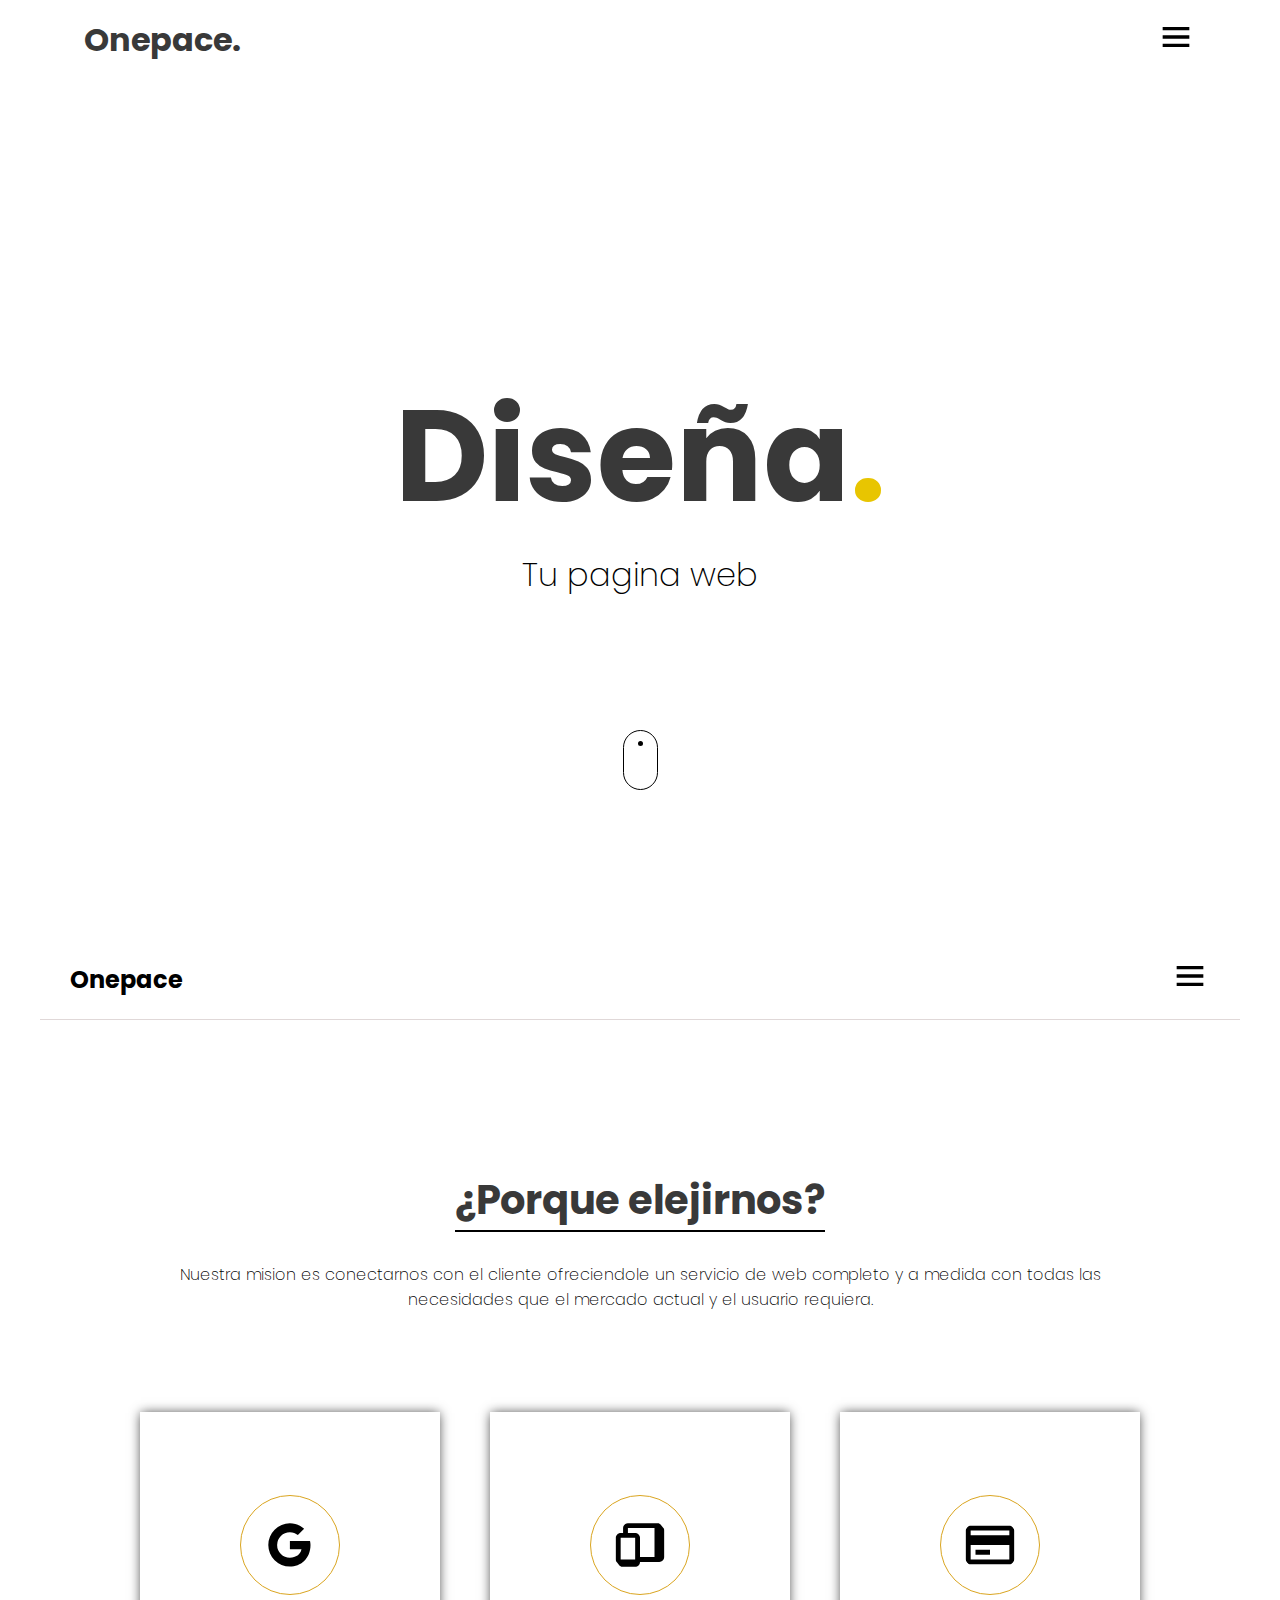
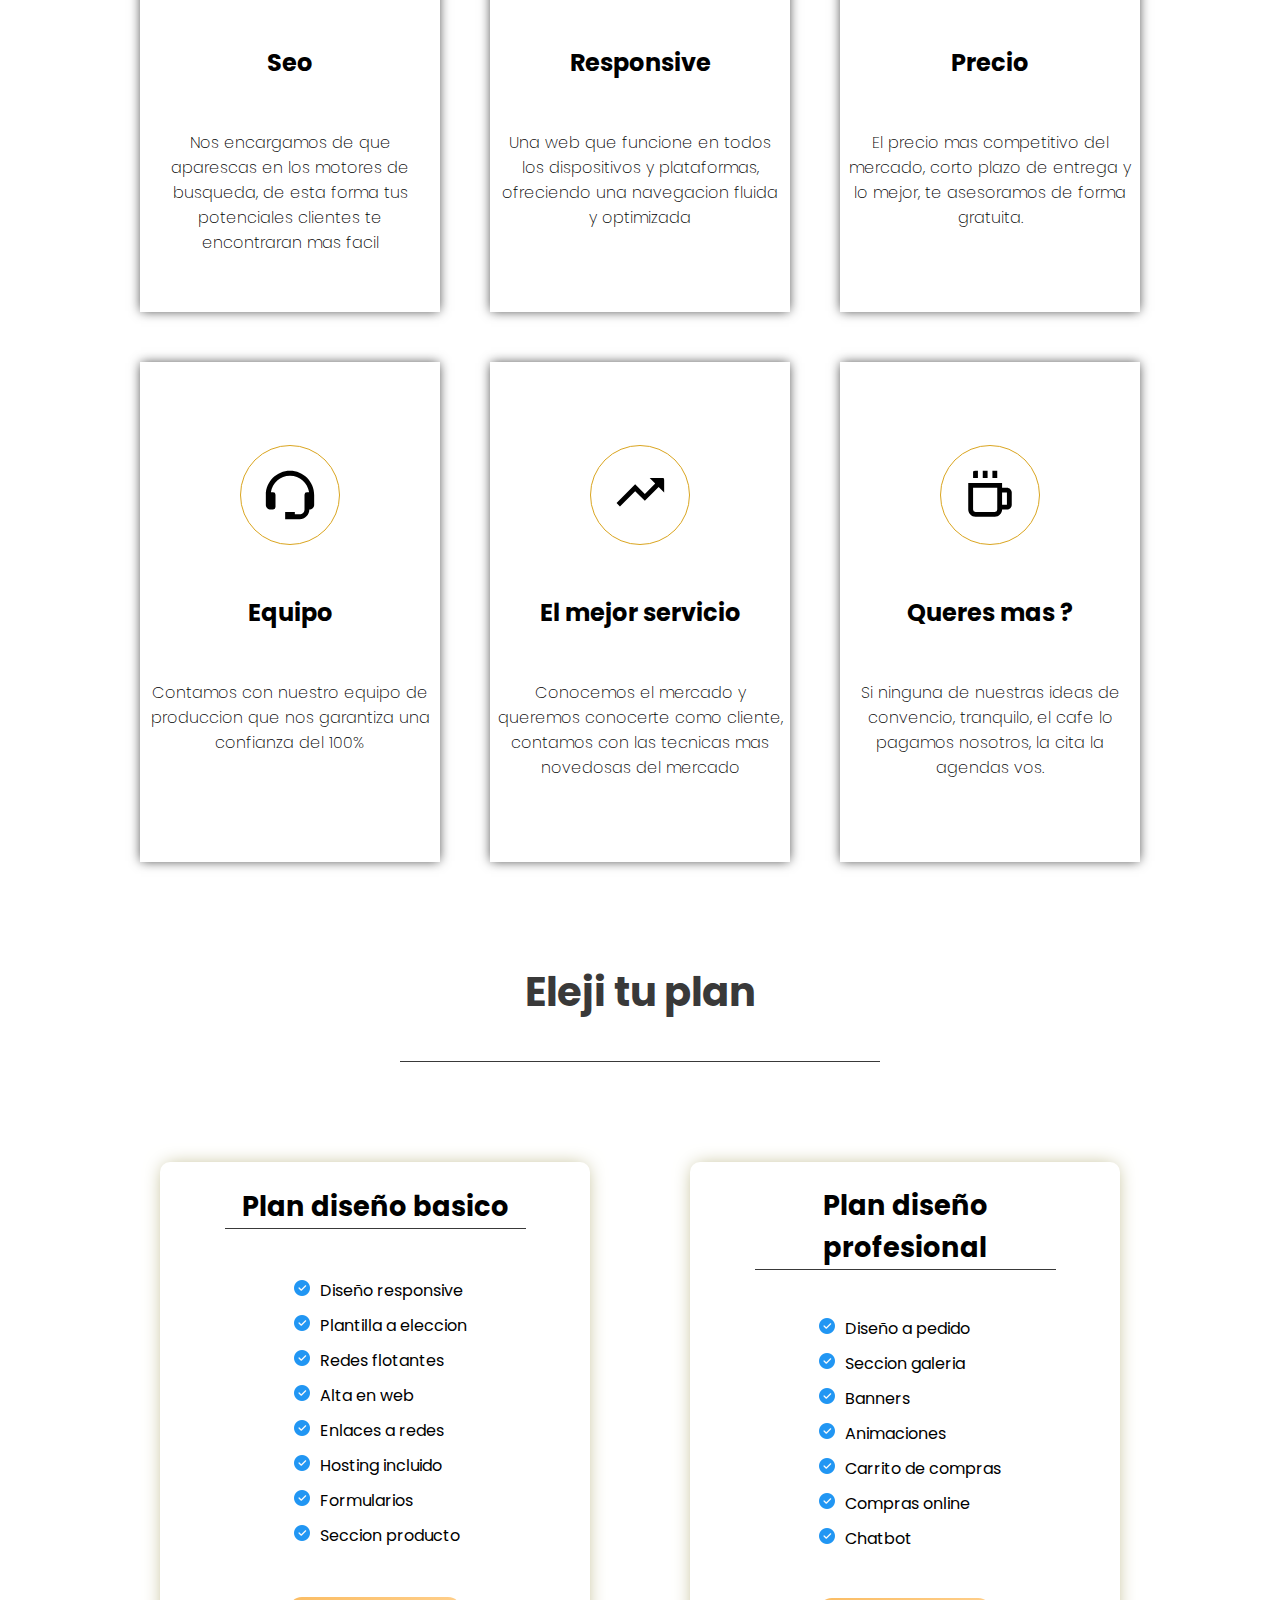
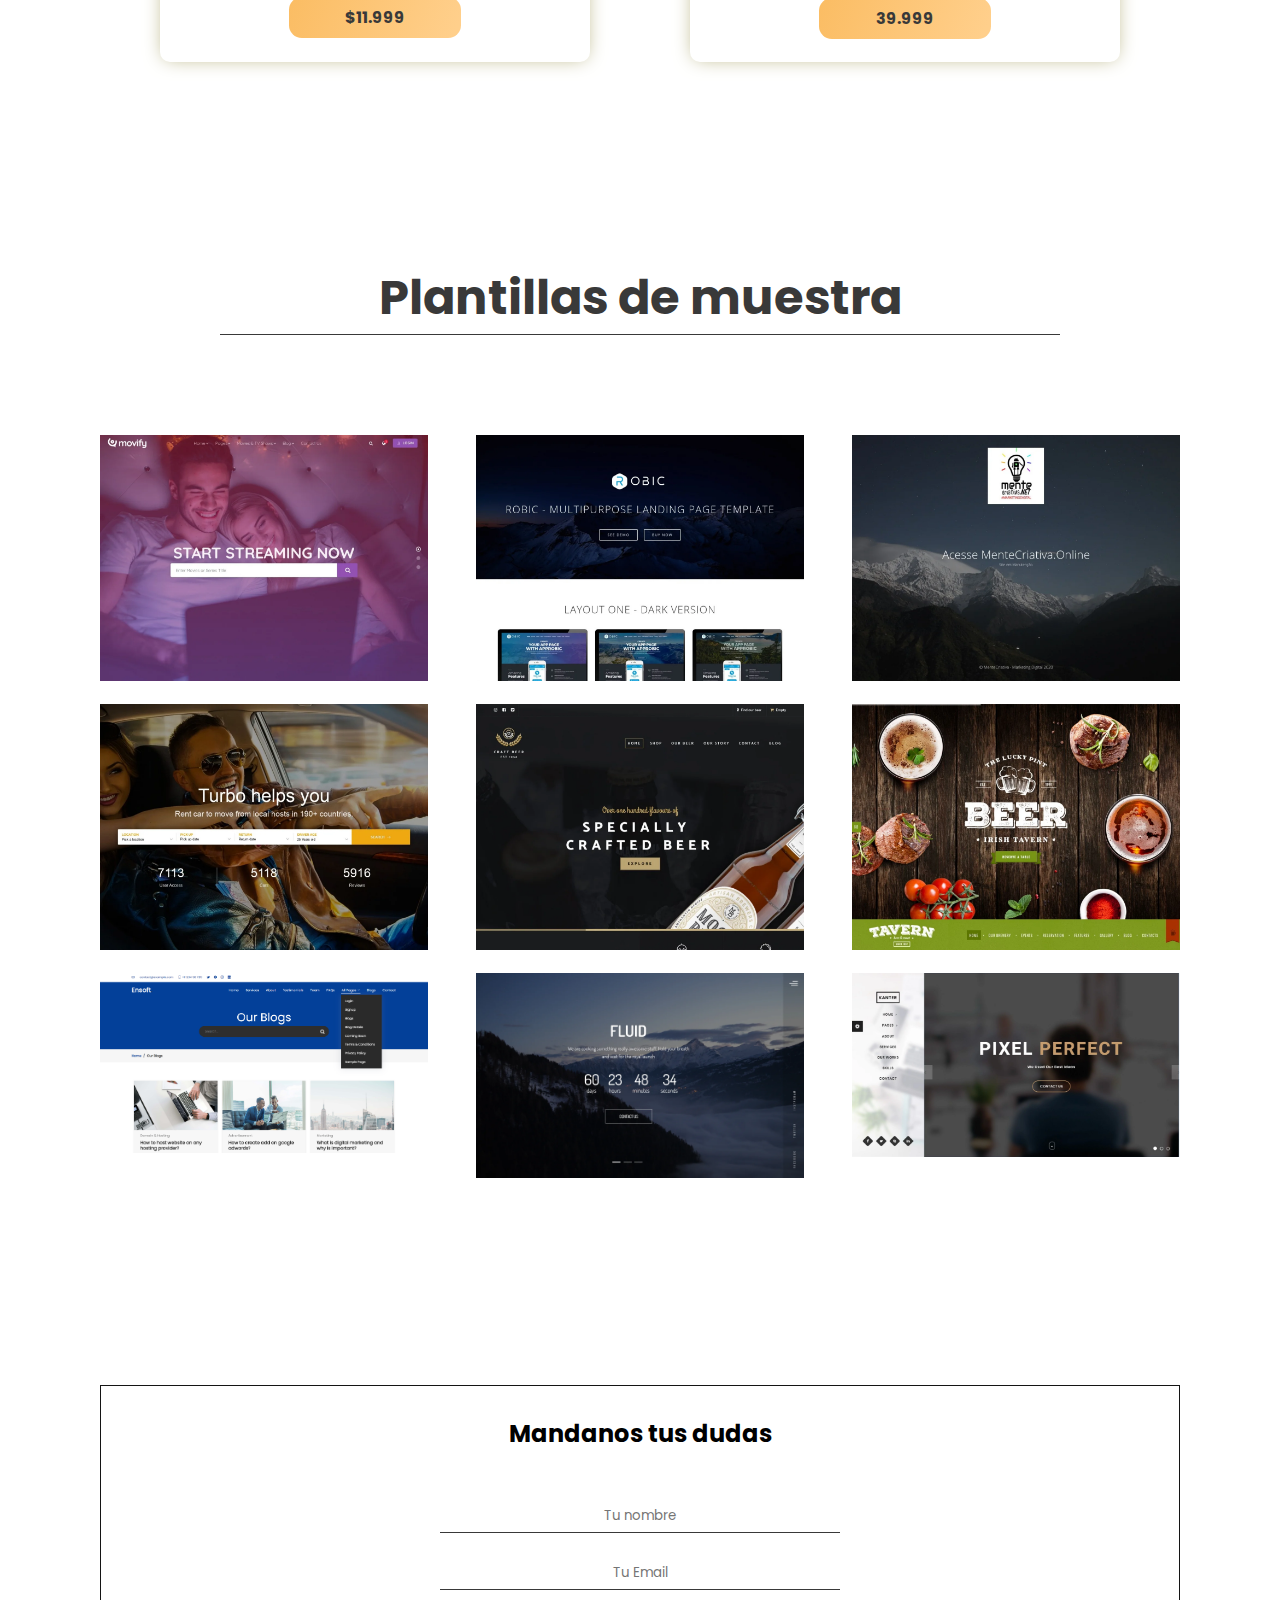
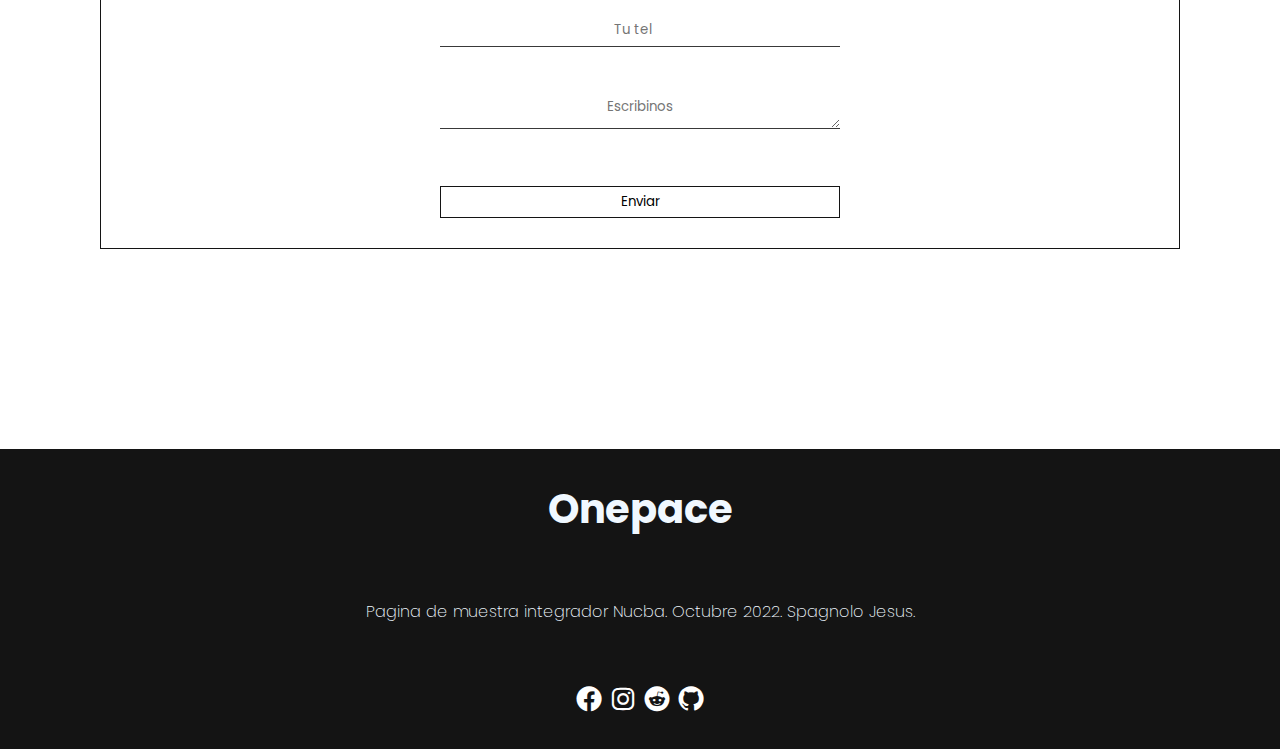
==== index.html @ 8c966eb3 "proyecto final" ====
<!DOCTYPE html>
<html lang="es">

<head>
    <meta charset="UTF-8" />
    <meta http-equiv="X-UA-Compatible" content="IE=edge" />
    <meta name="viewport" content="width=device-width, initial-scale=1.0" />
    <title>Diseña tu web</title>
    <link rel="stylesheet" href="style.css" />
    <link href="https://unpkg.com/boxicons@2.1.4/css/boxicons.min.css" rel="stylesheet" />
</head>

<body>
    <header>
        <article class="nav__barra-container">
            <section class="nav__container-menu">
                <h1>Onepace.</h1>
                <label class="nav__label checkbtn" for="check">
                    <img src="./Assets/menu.svg" alt="menu" />
                </label>
                <input class="nav__input" type="checkbox" id="check" />
                <div class="nav__menu">
                    <span class="deco__points"></span>
                    <a class="expand" href="#">Inicio</a>
                    <a class="expand" href="#sobrenosotros">Nosotros </a>
                    <a class="expand" href="#servicios">Servicios</a>
                    <a class="expand" href="#galeria">Galeria</a>
                    <a class="expand" href="#contactanos">Contactanos</a>
                    <span class="deco__points end"></span>
                </div>
            </section>
            <section class="hero__center">
                <div class="hero__list-contain">
                    <ul class="hero__list">
                        <li class="transition">Diseña</li>
                        <li class="transition">Crea</li>
                        <li class="transition">Eligé</li>
                    </ul>
                </div>
                <p>Tu pagina web</p>
            </section>
            <div class="scroll__container">
                <span class="scroll__point"></span>
            </div>
        </article>
    </header>
    <article id="sobrenosotros" class="sobrenosotros">
        <section class="sticky__header">
            <h2>Onepace</h2>
            <label class="nav__label checkbtn" for="check">
                <img src="./Assets/menu.svg" alt="" />
            </label>
            <input class="nav__input" type="checkbox" id="check" />
        </section>
        <section class="sobrenosotros__section">
            <div class="subtitle_sobrenosotros">
                <h2>¿Porque elejirnos?</h2>
                <p>
                    Nuestra mision es conectarnos con el cliente ofreciendole un
                    servicio de web completo y a medida con todas las necesidades que el
                    mercado actual y el usuario requiera.
                </p>
            </div>
            <div class="sobrenosotros__container-card">
                <div class="sobrenosotros__card">
                    <img src="./Assets/adaptive.svg" alt="" />
                    <h3>Seo</h3>
                    <p>
                        Nos encargamos de que aparescas en los motores de busqueda, de
                        esta forma tus potenciales clientes te encontraran mas facil
                    </p>
                </div>
                <div class="sobrenosotros__card">
                    <img src="./Assets/devices.svg" alt="" />
                    <h3>Responsive</h3>
                    <p>
                        Una web que funcione en todos los dispositivos y plataformas,
                        ofreciendo una navegacion fluida y optimizada
                    </p>
                </div>
                <div class="sobrenosotros__card">
                    <img src="./Assets/cash.svg" alt="" />
                    <h3>Precio</h3>
                    <p>
                        El precio mas competitivo del mercado, corto plazo de entrega y lo
                        mejor, te asesoramos de forma gratuita.
                    </p>
                </div>
                <div class="sobrenosotros__card">
                    <img src="./Assets/soporte.svg" alt="" />
                    <h3>Equipo</h3>
                    <p>
                        Contamos con nuestro equipo de produccion que nos garantiza una confianza del 100%
                    </p>
                </div>
                <div class="sobrenosotros__card">
                    <img src="./Assets/mercado.svg" alt="" />
                    <h3>El mejor servicio</h3>
                    <p>
                        Conocemos el mercado y queremos conocerte como cliente, contamos con las tecnicas mas novedosas
                        del mercado
                    </p>
                </div>
                <div class="sobrenosotros__card">
                    <img src="./Assets/cafe.svg" alt="" />
                    <h3>Queres mas ?</h3>
                    <p>
                        Si ninguna de nuestras ideas de convencio, tranquilo, el cafe lo pagamos nosotros, la cita la
                        agendas vos.
                    </p>
                </div>
            </div>
        </section>

        <article id="servicios" class="conavi">
            <section class="price__container">
                <h3 class="price__title">Eleji tu plan</h3>
                <div class="price__container-card">
                    <div class="price__card-cont">
                        <h3 class="plan__title">Plan diseño basico</h3>
                        <ul class="li__items">
                            <li>Diseño responsive</li>
                            <li>Plantilla a eleccion</li>
                            <li>Redes flotantes</li>
                            <li>Alta en web</li>
                            <li>Enlaces a redes</li>
                            <li>Hosting incluido</li>
                            <li>Formularios</li>
                            <li>Seccion producto</li>
                        </ul>
                        <h4 class="btn__price">$11.999</h4>
                    </div>

                    <div class="price__card-cont">
                        <h3 class="plan__title">Plan diseño profesional</h3>
                        <ul class="li__items items__2">
                            <li>Diseño a pedido</li>
                            <li>Seccion galeria</li>
                            <li>Banners</li>
                            <li>Animaciones</li>
                            <li>Carrito de compras</li>
                            <li>Compras online</li>
                            <li>Chatbot</li>
                        </ul>
                        <h4 class="btn__price">39.999</h4>
                    </div>
                </div>
            </section>
        </article>
        <article id="galeria" class="grid__proyect">
            <h2>Plantillas de muestra</h2>
            <section class="grid__galery">
                <div class="grid__contain-image">
                    <a href="https://www.templatemonster.com/es/free-html-website-templates/"><img
                            class="grid__image grid__image1" src="./Assets/plantilla-1.webp" alt="plantillas" /></a>
                </div>
                <div class="grid__contain-image">
                    <a href="https://www.templatemonster.com/es/free-html-website-templates/"><img
                            class="grid__image grid__image2" src="./Assets/plantilla-2.webp" alt="plantillas" /></a>
                </div>
                <div class="grid__contain-image">
                    <a href="https://www.templatemonster.com/es/free-html-website-templates/"><img
                            class="grid__image grid__image3" src="./Assets/plantilla-3.webp" alt="plantillas" /></a>
                </div>
                <div class="grid__contain-image">
                    <a href="https://www.templatemonster.com/es/free-html-website-templates/"><img
                            class="grid__image grid__image4" src="./Assets/plantilla-4.webp" alt="plantillas" /></a>
                </div>
                <div class="grid__contain-image">
                    <a href="https://www.templatemonster.com/es/free-html-website-templates/">
                        <img class="grid__image grid__image5" src="./Assets/plantilla-5.webp" alt="plantillas" /></a>
                </div>
                <div class="grid__contain-image">
                    <a href="https://www.templatemonster.com/es/free-html-website-templates/"><img
                            class="grid__image grid__image5" src="./Assets/plantilla-6.webp" alt="plantillas" /></a>
                </div>
                <div class="grid__contain-image">
                    <a href="https://www.templatemonster.com/es/free-html-website-templates/"><img
                            class="grid__image grid__image5" src="./Assets/plantilla-7.webp" alt="plantillas" /></a>
                </div>
                <div class="grid__contain-image">
                    <a href="https://www.templatemonster.com/es/free-html-website-templates/"><img
                            class="grid__image grid__image5" src="./Assets/plantilla-8.webp" alt="plantillas" /></a>
                </div>
                <div class="grid__contain-image">
                    <a href="https://www.templatemonster.com/es/free-html-website-templates/"><img
                            class="grid__image grid__image5" src="./Assets/plantilla-9.webp" alt="plantillas" /></a>
                </div>
            </section>
        </article>
        <article id="contactanos" class="form">
            <section class="contact__form">
                <div>
                    <h2>Mandanos tus dudas</h2>
                </div>
                <div class="imput__flex">
                    <div class="imput">
                        <label for="name"></label>
                        <input class="imput__box" type="text" id="name" placeholder="Tu nombre" />
                    </div>
                    <div class="imput">
                        <label for="email"></label>
                        <input class="imput__box" type="email" id="email" placeholder="Tu Email" />
                    </div>
                    <div class="imput">
                        <label for="number"></label>
                        <input class="imput__box" type="number" id="number" placeholder="Tu tel" />
                    </div>
                </div>
                <div class="imput">
                    <label for="msj"></label>
                    <textarea class="imput__box" type="texta" id="msj" placeholder="Escribinos"></textarea>
                </div>
                <div>
                    <input class="imput__box sb" type="submit" value="Enviar" />
                </div>
            </section>
        </article>
    </article>
    <footer>
        <div class="footer">
            <h3>Onepace</h3>
            <p>Pagina de muestra integrador Nucba. Octubre 2022. Spagnolo Jesus.</p>
            <div>
                <a href="#"><i class="bx bxl-facebook-circle"></i></a>
                <a href="#"><i class="bx bxl-instagram"></i></a>
                <a href="#"><i class="bx bxl-reddit"></i></a>
                <a href="#"><i class="bx bxl-github"></i></a>
            </div>
        </div>
    </footer>
</body>
</html>
---- style.css ----
/*********************************Reset*********************************/
@import url("https://fonts.googleapis.com/css2?family=Poppins:ital,wght@0,200;0,400;1,700&display=swap");

* {
    list-style: none;
    text-decoration: none;
    box-sizing: border-box;
    padding: 0;
    margin: 0;
    font-family: "poppins", sans-serif;
}

/*********************************Header*********************************/

/*******************----nav-bar----******************/



.nav__container-menu {
    display: flex;
    justify-content: space-between;
    align-items: center;
    width: 90%;
    height: 80px;
    padding: 20px;
}

.nav__container-menu h1 {
    color: #393939;
}

.nav__input {
    display: none;
}

.nav__menu a {
    color: white;
    font-size: 2rem;
}

.nav__menu {
    position: fixed;
    top: 80px;
    bottom: 0;
    width: 100%;
    display: none;
    left: 0;
    display: flex;
    flex-direction: column;
    justify-content: center;
    align-items: center;
    gap: 30px;
    font-family: "Poppins", sans-serif;
    clip-path: circle(0 at center);
    transition: clip-path 1s ease, background-color 1s ease;
    background-color: goldenrod;
    z-index: 100;
    border-bottom-left-radius: 50px;
}

.nav__input:checked+.nav__menu {
    background-color: rgb(53, 53, 54);
    clip-path: circle(100% at center);
}

.nav__container-menu h1 {
    font-family: "poppins", sans-serif;
    font-weight: bold;
    font-size: 2rem;
}

.deco__points {
    background-color: goldenrod;
    width: 20px;
    height: 20px;
    transform: rotate(45deg);
}

.end {
    border-radius: 50%;
}

.expand {
    position: relative;
}

.expand::after {
    content: "";
    width: 5px;
    height: 3px;
    background-color: white;
    position: absolute;
    bottom: 0%;
    left: 50%;
    border-radius: 30%;
    transition: all 1s;
}

.expand:hover::after {
    left: 0%;
    width: 100%;
}

.nav__label {
    cursor: pointer;
}

@media screen and (min-width:1280px) {
    .nav__menu {
        width: 18%;
        left: 82%;
        height: 60%;

    }

}

/*******************Hero Center******************/

.hero__center {
    height: calc(100vh - 100px);
    width: 90%;
    margin: 0 auto;
    text-align: center;
    display: flex;
    justify-content: center;
    align-items: center;
    flex-direction: column;
}

.hero__list-contain {
    height: 100px;
    width: 100%;
    font-size: 80px;
    overflow: hidden;
}

.hero__list {
    width: 100%;
    animation: swing 6s infinite;
    font-family: "poppins", sans-serif;
    font-weight: 400;
    color: #393939;
}

@keyframes swing {
    0% {
        margin-top: 0;
    }

    20% {
        margin-top: 0%;
    }

    25% {
        margin-top: -130px;
    }

    50% {
        margin-top: -130px;
    }

    55% {
        margin-top: -250px;
    }

    80% {
        margin-top: -250px;
    }

    85% {
        margin-top: -130px;
    }

    95% {
        margin-top: -130px;
    }
}

.hero__center p {
    font-size: 20px;
    font-family: "Poppins", sans-serif;
    font-weight: 200;
    margin-top: 20px;
}

.transition::after {
    content: ".";
    color: rgb(232, 197, 1);
}

@media screen and (min-width: 1100px) {
    .hero__list {
        font-size: 8rem;
        font-weight: bold;
    }

    .hero__list-contain {
        height: 170px;
    }

    .hero__center p {
        font-size: 2rem;
    }

    @keyframes swing {
        0% {
            margin-top: 0;
        }

        20% {
            margin-top: 0%;
        }

        25% {
            margin-top: -200px;
        }

        50% {
            margin-top: -200px;
        }

        55% {
            margin-top: -390px;
        }

        80% {
            margin-top: -390px;
        }

        85% {
            margin-top: -200px;
        }

        95% {
            margin-top: -200px;
        }
    }
}

/*******************Scroll item******************/

.scroll__container {
    width: 35px;
    height: 60px;
    border: 1px solid black;
    position: relative;
    bottom: 150px;
    border-radius: 2rem;
}

.scroll__point {
    width: 5px;
    height: 5px;
    background-color: black;
    position: absolute;
    top: 10px;
    left: 14px;
    border-radius: 50%;
    animation: point 2s infinite ease;
}

@keyframes point {
    0% {
        transform: translateY(0px);
        opacity: 0;
    }

    40% {
        transform: translateY(28px);
        opacity: 70%;
        background-color: rgb(255, 217, 0);
    }

    100% {
        transform: translateY(30px);
        opacity: 100%;
        background-color: rgb(255, 217, 0);
    }
}

.nav__barra-container {
    display: flex;
    flex-direction: column;
    justify-content: space-between;
    align-items: center;
}

/*******************Sobrenosotros******************/

.sobrenosotros {
    max-width: 1200px;
    margin: 0 auto;
}

.sticky__header {
    display: flex;
    justify-content: space-between;
    height: 80px;
    width: 100%;
    align-items: center;
    border-bottom: solid 1px rgb(224, 216, 216);
    padding: 30px;
    position: sticky;
    top: 0;
    background-color: white;
}

.sticky__header-li {
    display: flex;
    align-items: center;
    justify-content: space-evenly;
    width: 60%;
    font-family: "poppins", sans-serif;
}

@media screen and (max-width: 778px) {
    .sticky__header-li {
        display: none;
    }
}

.subtitle_sobrenosotros {
    display: flex;
    flex-direction: column;
    justify-content: center;
    align-items: center;
    padding-top: 150px;
    gap: 30px;
    width: 80%;
    margin: 0 auto;
}

.subtitle_sobrenosotros h2 {
    font-size: 2.5rem;
    font-weight: bold;
    text-align: center;
    border-bottom: solid 2px black;
    color: #393939;
}

.subtitle_sobrenosotros p {
    font-weight: 200;
    text-align: center;
}

.sobrenosotros__container-card {
    display: flex;
    flex-direction: column;
    gap: 60px;
    justify-content: center;
    align-items: center;
    margin: 100px;
}

.sobrenosotros__card {
    display: flex;
    flex-direction: column;
    gap: 20px;
    justify-content: center;
    align-items: center;
    text-align: center;
    width: 250px;
}

.sobrenosotros__card img {
    width: 100px;
    height: 100px;
    border: 1px solid goldenrod;
    border-radius: 50%;
    padding: 20px;
}

.sobrenosotros__card p {
    font-weight: 200;
    display: block;
    height: 100px;
}

@media screen and (min-width: 778px) {
    .sobrenosotros__container-card {
        flex-direction: row;
        flex-wrap: wrap;
        justify-content: center;
        align-items: center;
        gap: 50px;
        height: 100%;
    }

    .sobrenosotros__card {
        width: 300px;
        height: 500px;
        border: 2px solid transparent;
        padding: 5px;
        -webkit-box-shadow: 0px 0px 11px -1px rgba(0, 0, 0, 0.75);
        -moz-box-shadow: 0px 0px 11px -1px rgba(0, 0, 0, 0.75);
        box-shadow: 0px 0px 11px -1px rgba(0, 0, 0, 0.75);
        gap: 50px;
    }

    .sobrenosotros__card h3 {
        font-size: 1.5rem;
    }

}

/*******************sevicios******************/

.conavi {
    width: 100%;
    margin-bottom: 100px;
}

.price__container {
    width: 100%;
    background-color: white;
}

.price__title {
    width: 40%;
    height: 150px;
    font-size: 2.5rem;
    font-weight: 700;
    border-bottom: solid 1px #393939;
    color: #393939;
    margin: 100px auto;
    text-align: center;
}

.price__container-card {
    display: flex;
    width: 100%;
    flex-direction: column;
    align-items: center;
    gap: 100px;
}

.price__card-cont:hover {
    transform: translateY(-30px);
    transition: transform 0.8s ease;
}

.price__card-cont {
    width: 70%;
    height: 500px;
    margin: 0 auto;
    display: flex;
    flex-direction: column;
    align-items: center;
    justify-content: space-around;
    -webkit-box-shadow: 0px 0px 19px -4px rgba(179, 174, 123, 1);
    -moz-box-shadow: 0px 0px 19px -4px rgba(179, 174, 123, 1);
    box-shadow: 0px 0px 19px -4px rgba(179, 174, 123, 1);
    border-radius: 10px;
}

.plan__title {
    display: inline-block;
    font-weight: 700;
    font-size: 1.7rem;
    color: black;
    align-self: center;
    justify-content: flex-start;
    border-bottom: solid 1px #393939;
    text-align: center;
    width: 70%;
}

.btn__price {
    display: flex;
    justify-content: center;
    align-items: center;
    background-image: linear-gradient(109.9deg,
            rgba(251, 189, 100, 1) 1.8%,
            rgba(255, 207, 139, 1) 95.4%);
    color: #393939;
    border-radius: 0.8rem;
    padding: 8px;
    width: 40%;
}

.li__items {
    display: flex;
    flex-direction: column;
    gap: 10px;
    font-family: "poppins", sans-serif;
}

.li__items li::before {
    content: url(./Assets/comprobar.png);
    padding: 10px;
}

@media screen and (min-width: 570px) {
    .price__title {
        height: 100px;
    }
}

@media screen and (min-width: 1010px) {
    .price__container-card {
        display: flex;
        flex-direction: row;
        justify-content: center;
        margin: 0 auto;
        width: 80%;
    }

    .price__card-cont {
        width: 500px;
    }
}

/*******************galeria******************/

.grid__contain-image {
    width: 100%;
}

.grid__contain-image:hover {
    background-color: rgba(0, 0, 0, 0.9);
    opacity: 60%;
    transition: transform 1s ease, opacity 1s ease;
    transform: scale(1.1);
}

.grid__contain-image img {
    width: 100%;
}

.grid__galery {
    display: grid;
    grid-template-columns: 1fr;
    width: 100%;
    gap: 1rem;
    margin: 0 auto;
}

.grid__proyect {
    width: 100%;
    margin-bottom: 200px;
}

.grid__proyect h2 {
    display: block;
    font-weight: 700;
    font-size: 3rem;
    margin-top: 200px;
    margin-bottom: 100px;
    border-bottom: #393939 1px solid;
    width: 70%;
    text-align: center;
    margin-left: auto;
    margin-right: auto;
    color: #393939;
}

@media screen and (min-width: 784px) {
    .grid__galery {
        grid-template-columns: repeat(2, 1fr);
        column-gap: 1rem;
        width: 90%;
    }
}

@media screen and (min-width: 1100px) {
    .grid__galery {
        grid-template-columns: repeat(3, 1fr);
        column-gap: 3rem;
        width: 90%;
        margin-top: 100px;
    }
}

/*******************Formulario******************/

.contact__form {
    width: 90%;

    display: flex;
    flex-direction: column;
    justify-content: center;
    align-items: center;
    gap: 50px;
    margin: 0 auto;
    margin-bottom: 200px;
    border: #141414 solid 1px;
    padding: 30px;
    text-align: center;
}

.imput__box {
    border: none;
    border-bottom: #393939 1px solid;
    width: 100%;
    height: 2rem;
    text-align: center;
}

.imput__box::placeholder {
    text-align: center;
}

.imput__flex {
    display: flex;
    flex-direction: column;
    gap: 25px;
}

.sb {
    background-color: white;
    cursor: pointer;
    border: #141414 1px solid;
}

.sb:hover {
    transform: scale(1.5);
    transition: all 1s ease;
}

@media screen and (min-width: 784px) {
    .imput__box {
        width: 400px;
    }
}

/*******************footer******************/

.footer {
    width: 100%;
    height: 300px;
    background-color: #141414;
    color: aliceblue;
    display: flex;
    flex-direction: column;
    justify-content: space-around;
    align-items: center;
}

.footer h3 {
    font-weight: 700;
    font-size: 2.5rem;
}

.footer p {
    text-align: center;
    font-weight: 200;
}

.bx {
    color: white;
    font-size: 30px;
}
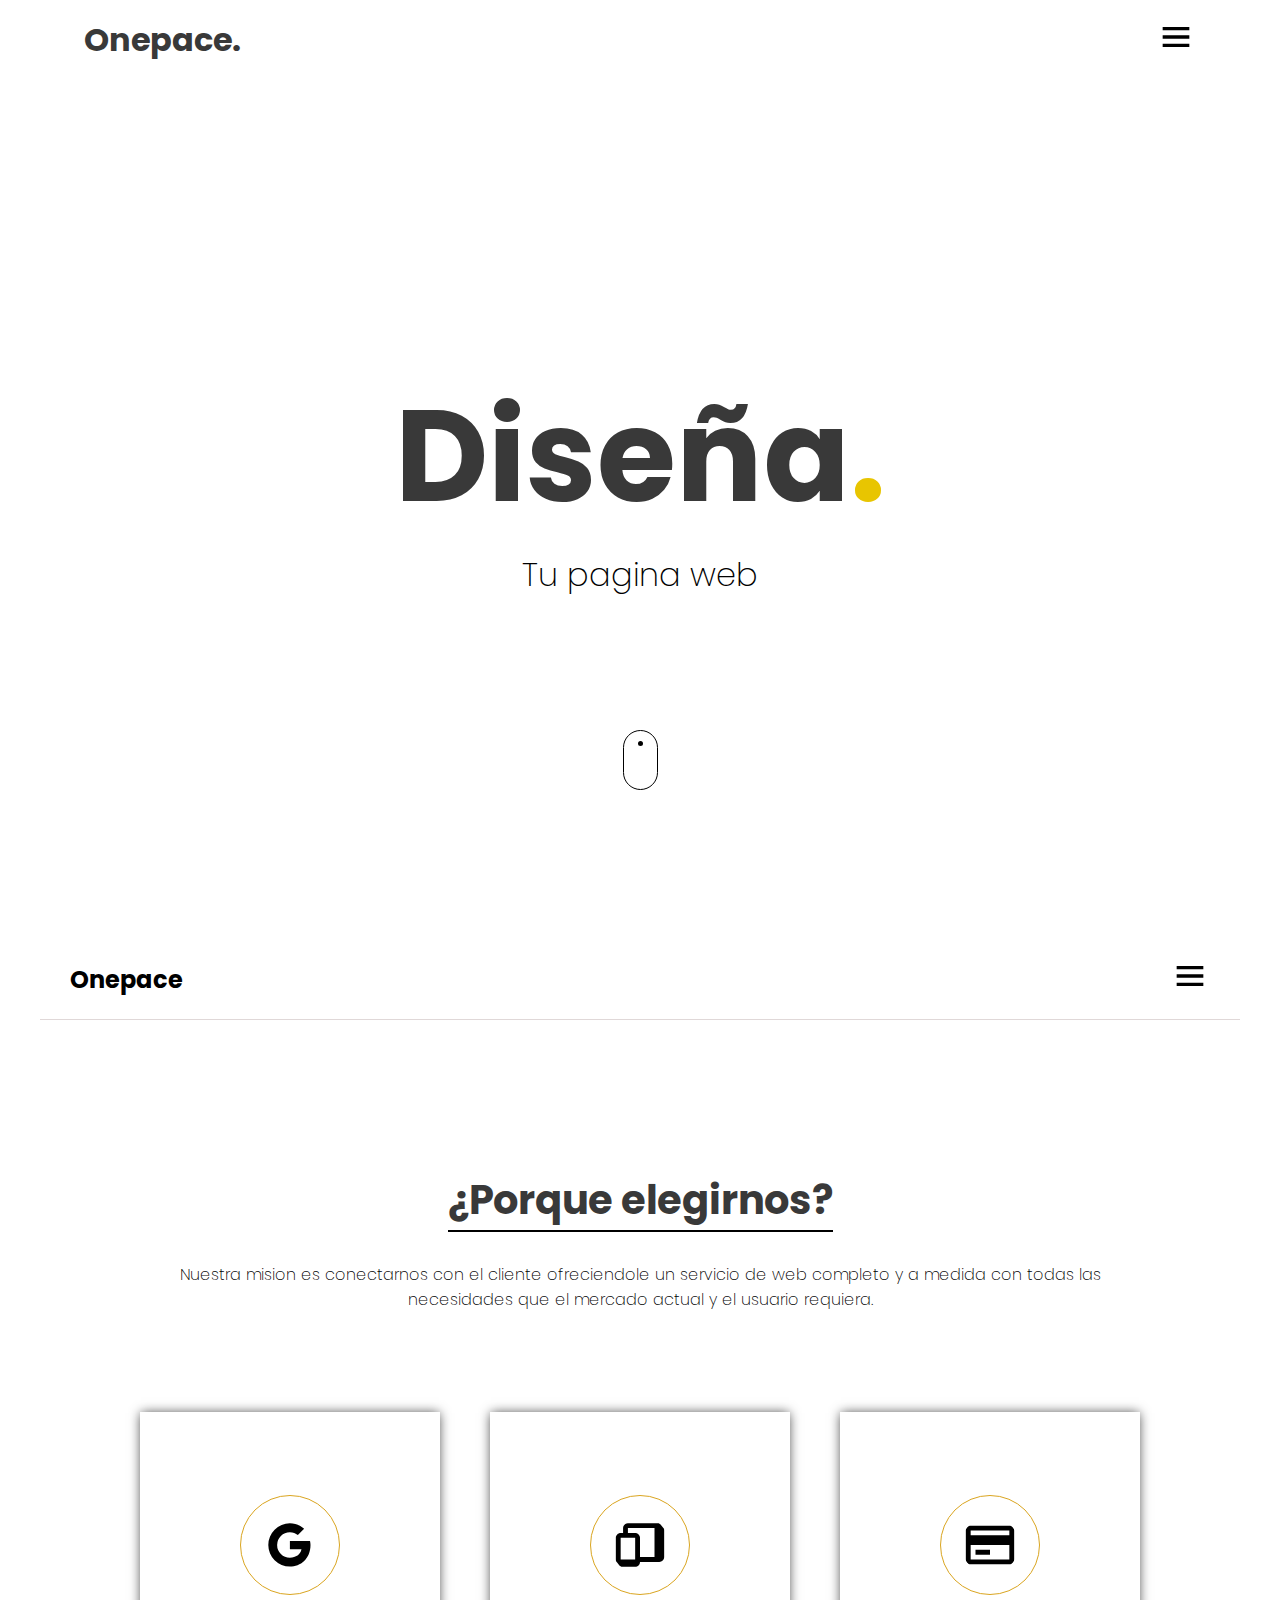
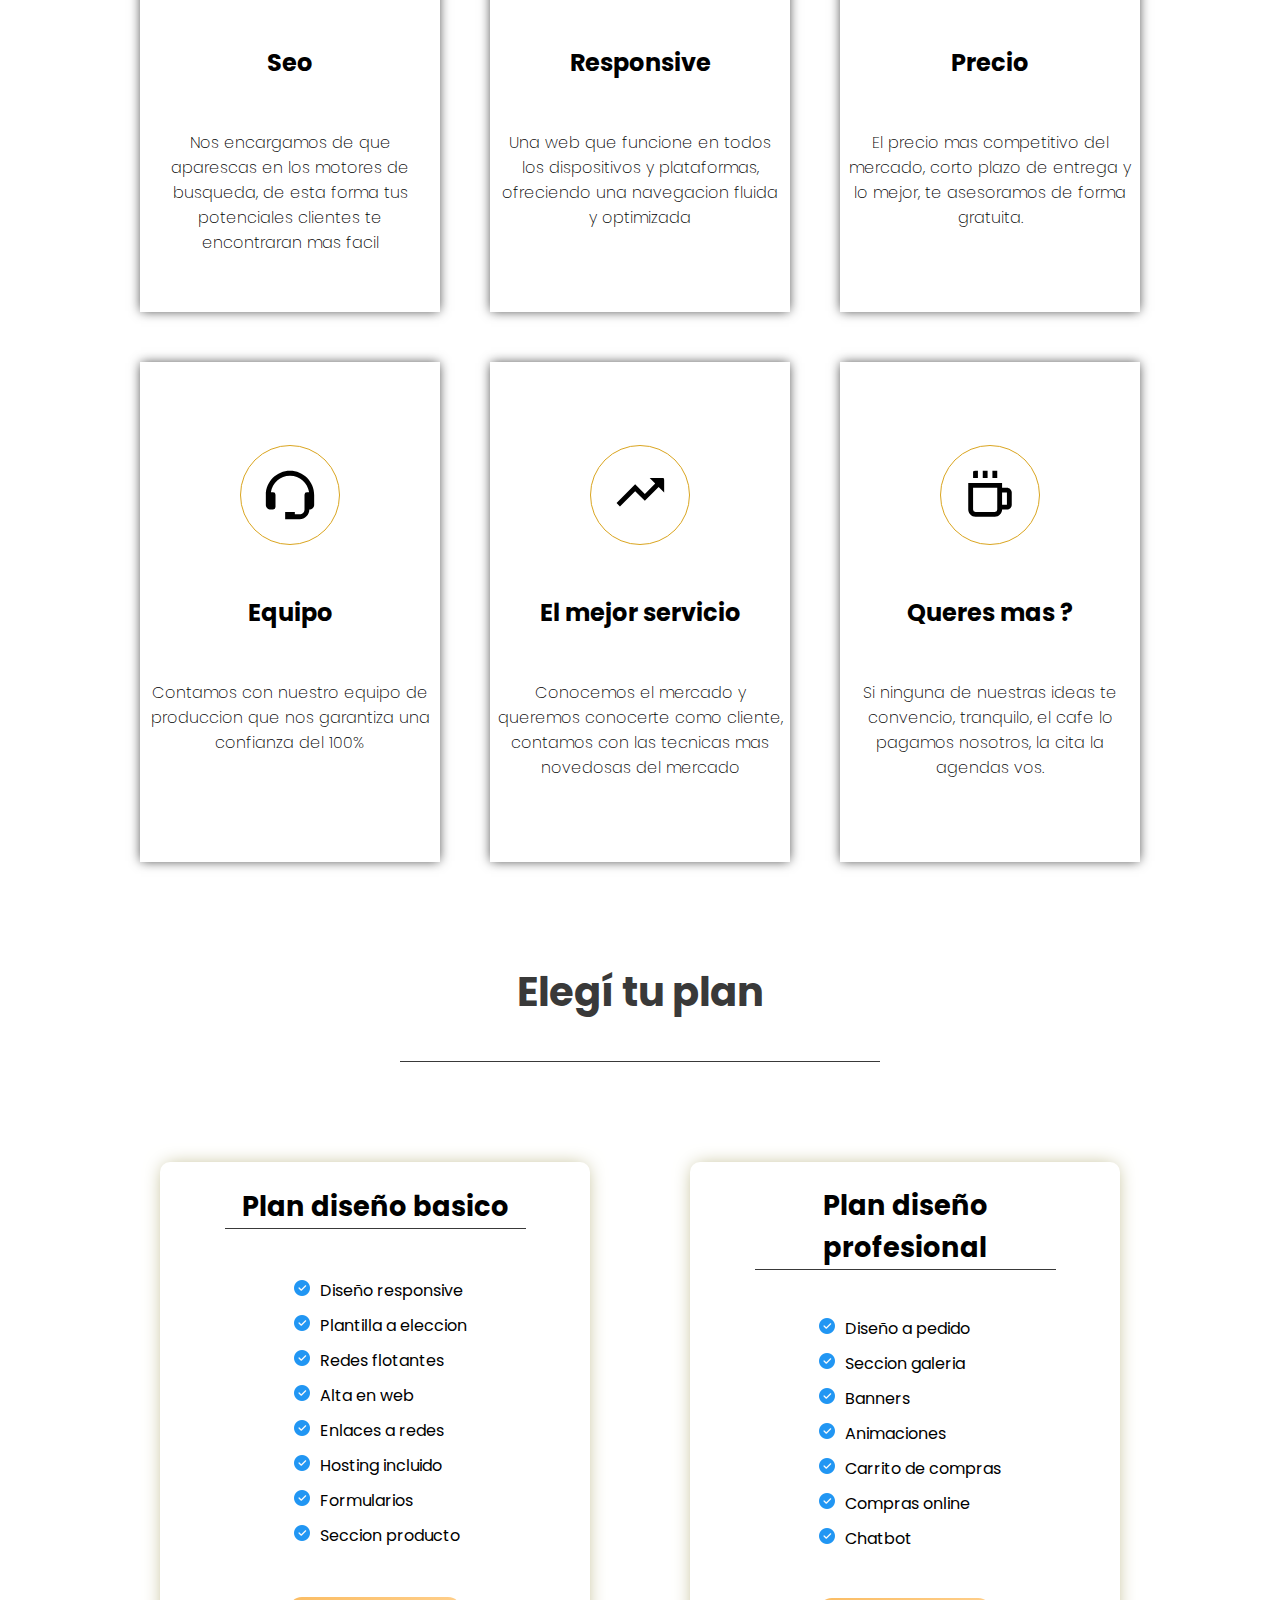
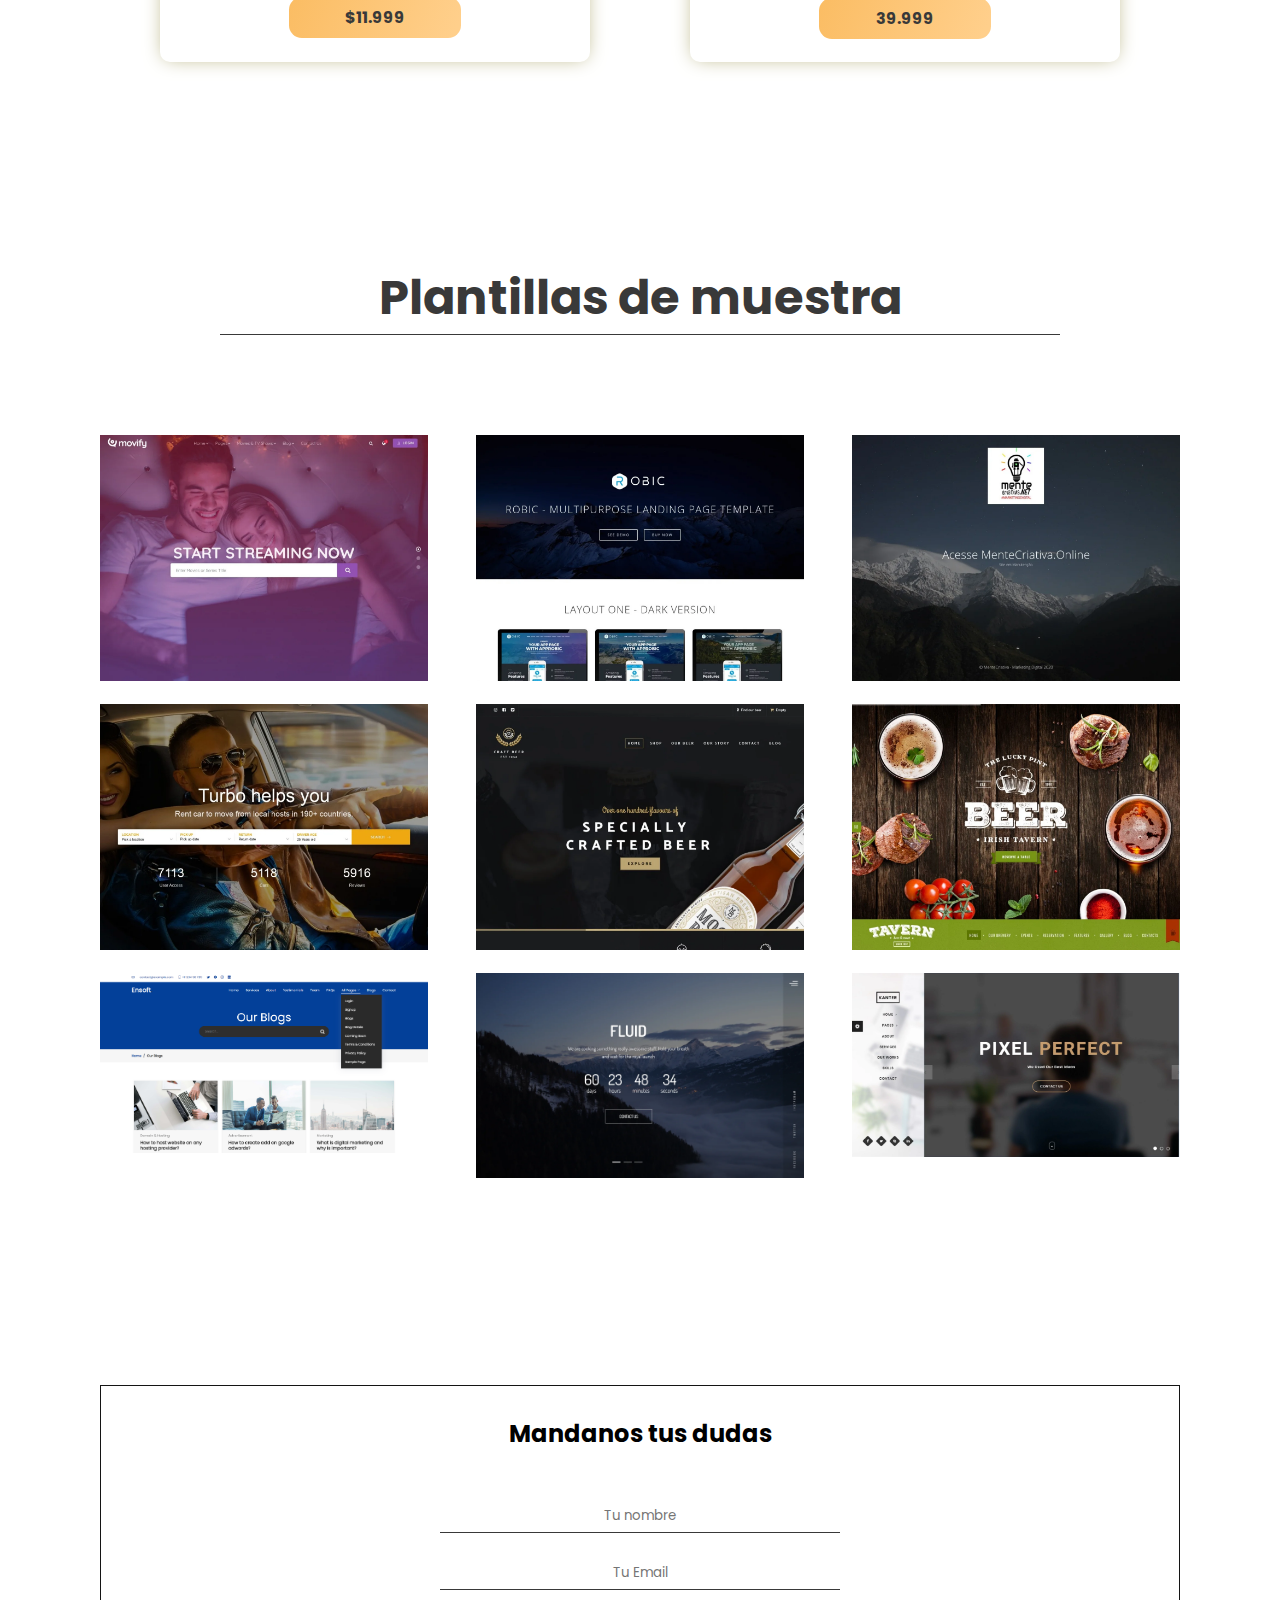
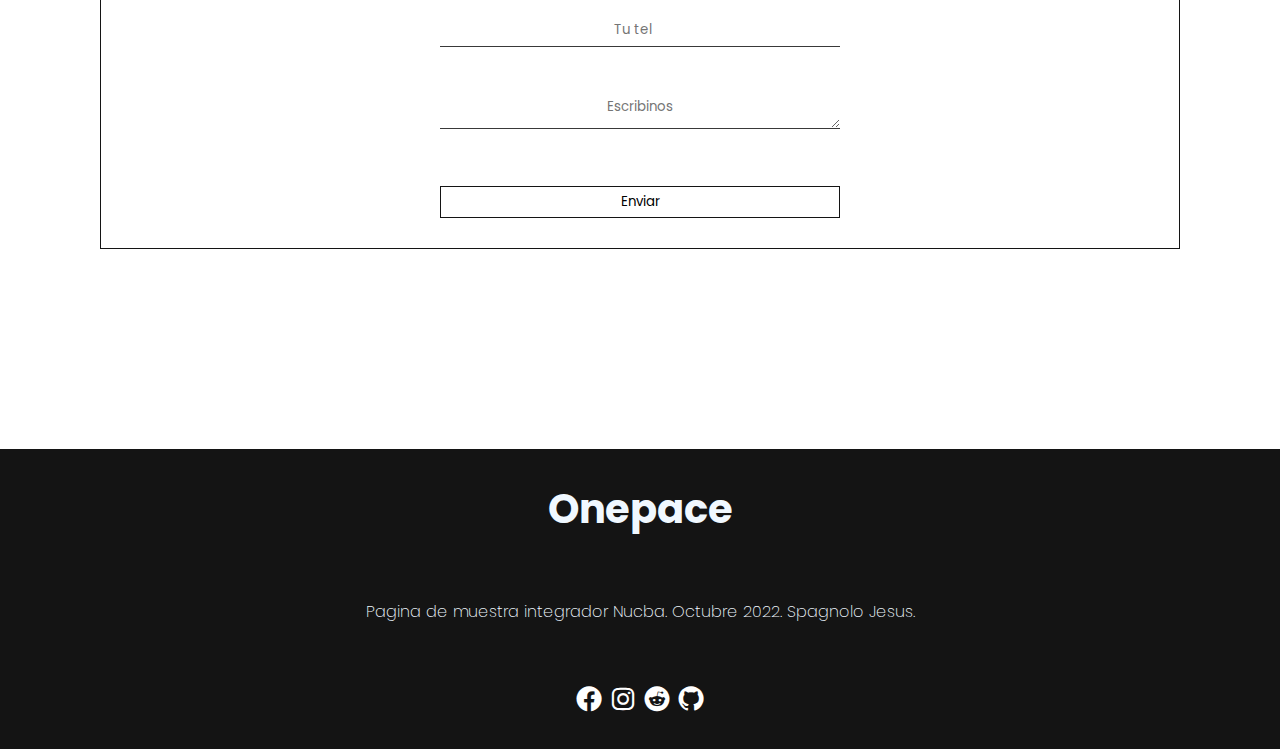
==== commit 33bebdc2: "errores ortograficos menores" ====
--- a/index.html
+++ b/index.html
@@ -54,7 +54,7 @@
         </section>
         <section class="sobrenosotros__section">
             <div class="subtitle_sobrenosotros">
-                <h2>¿Porque elejirnos?</h2>
+                <h2>¿Porque elegirnos?</h2>
                 <p>
                     Nuestra mision es conectarnos con el cliente ofreciendole un
                     servicio de web completo y a medida con todas las necesidades que el
@@ -105,7 +105,7 @@
                     <img src="./Assets/cafe.svg" alt="" />
                     <h3>Queres mas ?</h3>
                     <p>
-                        Si ninguna de nuestras ideas de convencio, tranquilo, el cafe lo pagamos nosotros, la cita la
+                        Si ninguna de nuestras ideas te convencio, tranquilo, el cafe lo pagamos nosotros, la cita la
                         agendas vos.
                     </p>
                 </div>
@@ -114,7 +114,7 @@
 
         <article id="servicios" class="conavi">
             <section class="price__container">
-                <h3 class="price__title">Eleji tu plan</h3>
+                <h3 class="price__title">Elegí tu plan</h3>
                 <div class="price__container-card">
                     <div class="price__card-cont">
                         <h3 class="plan__title">Plan diseño basico</h3>
@@ -222,10 +222,10 @@
             <h3>Onepace</h3>
             <p>Pagina de muestra integrador Nucba. Octubre 2022. Spagnolo Jesus.</p>
             <div>
-                <a href="#"><i class="bx bxl-facebook-circle"></i></a>
-                <a href="#"><i class="bx bxl-instagram"></i></a>
+                <a href="https://www.facebook.com/jeesu.spagnolo"><i class="bx bxl-facebook-circle"></i></a>
+                <a href="https://www.instagram.com/jeesuspagnolo/?hl=es"><i class="bx bxl-instagram"></i></a>
                 <a href="#"><i class="bx bxl-reddit"></i></a>
-                <a href="#"><i class="bx bxl-github"></i></a>
+                <a href="https://github.com/SpagnoloJesus/Integrador-"><i class="bx bxl-github"></i></a>
             </div>
         </div>
     </footer>
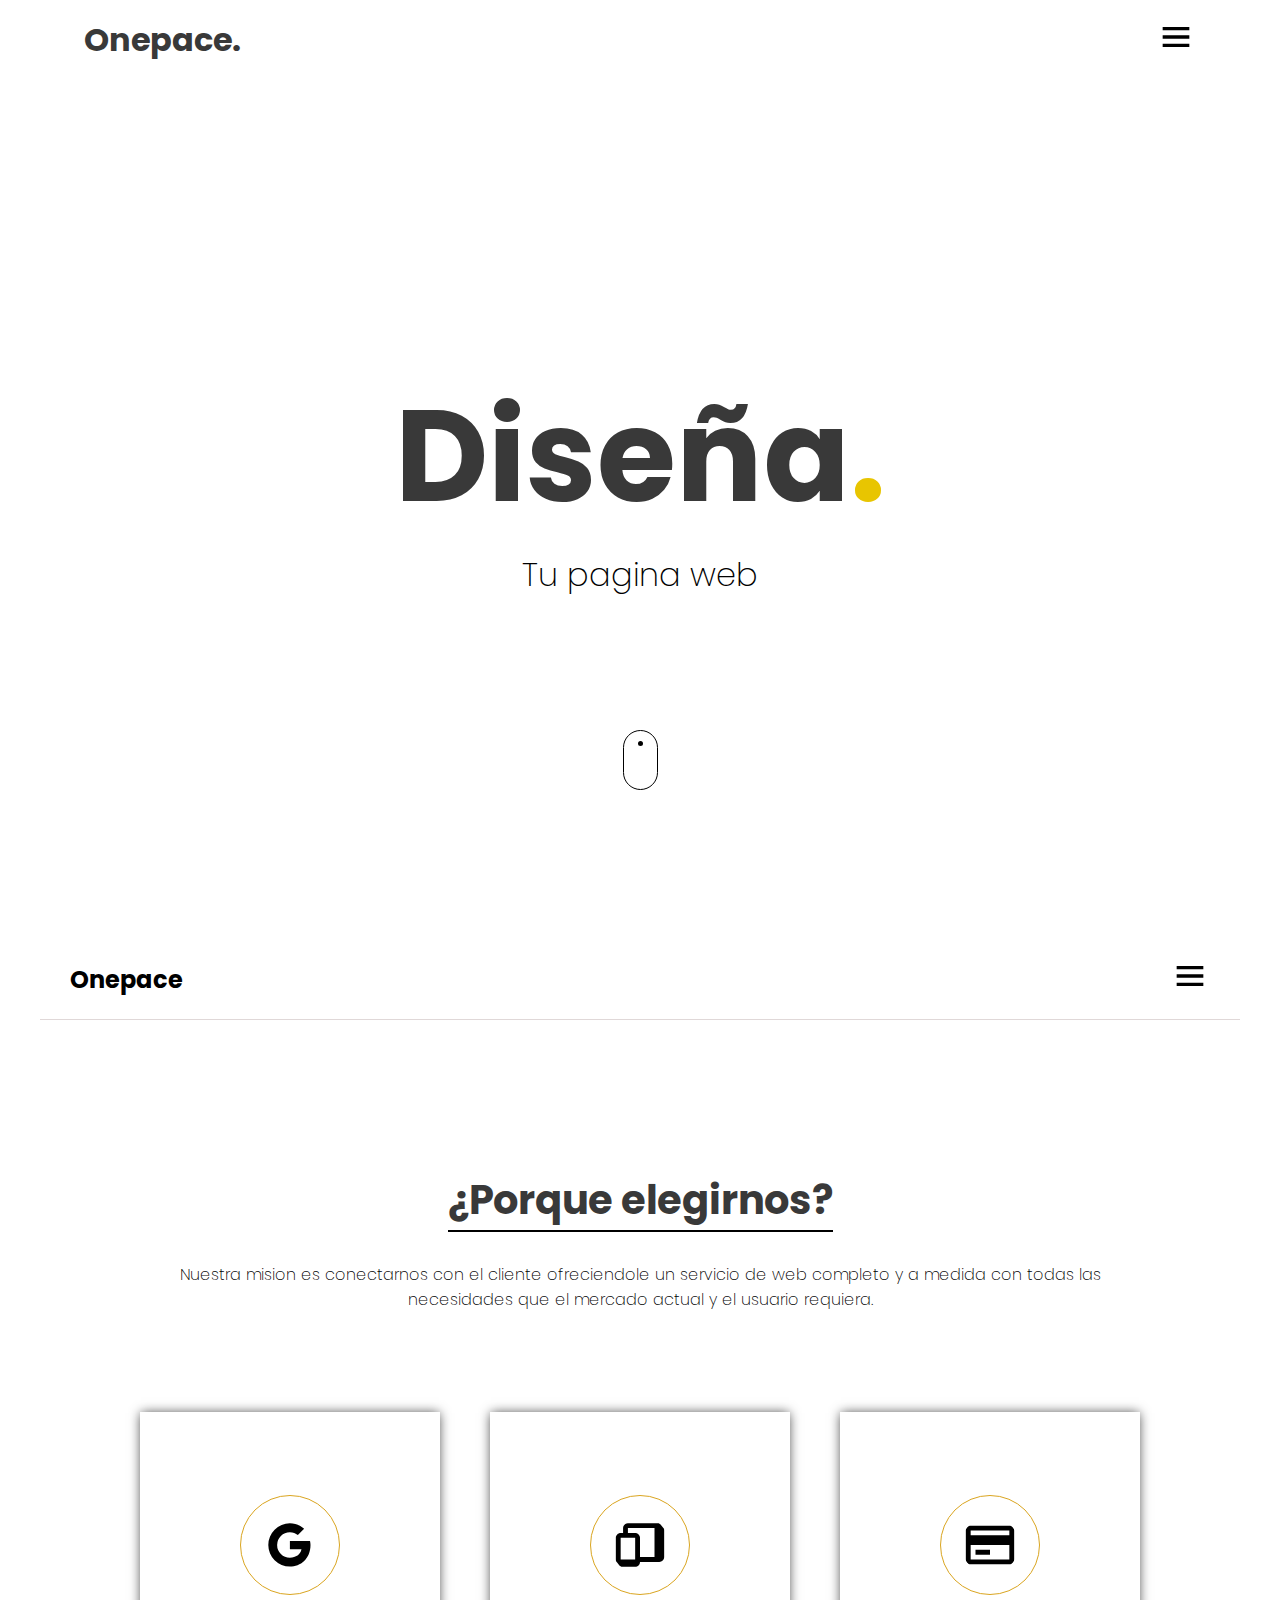
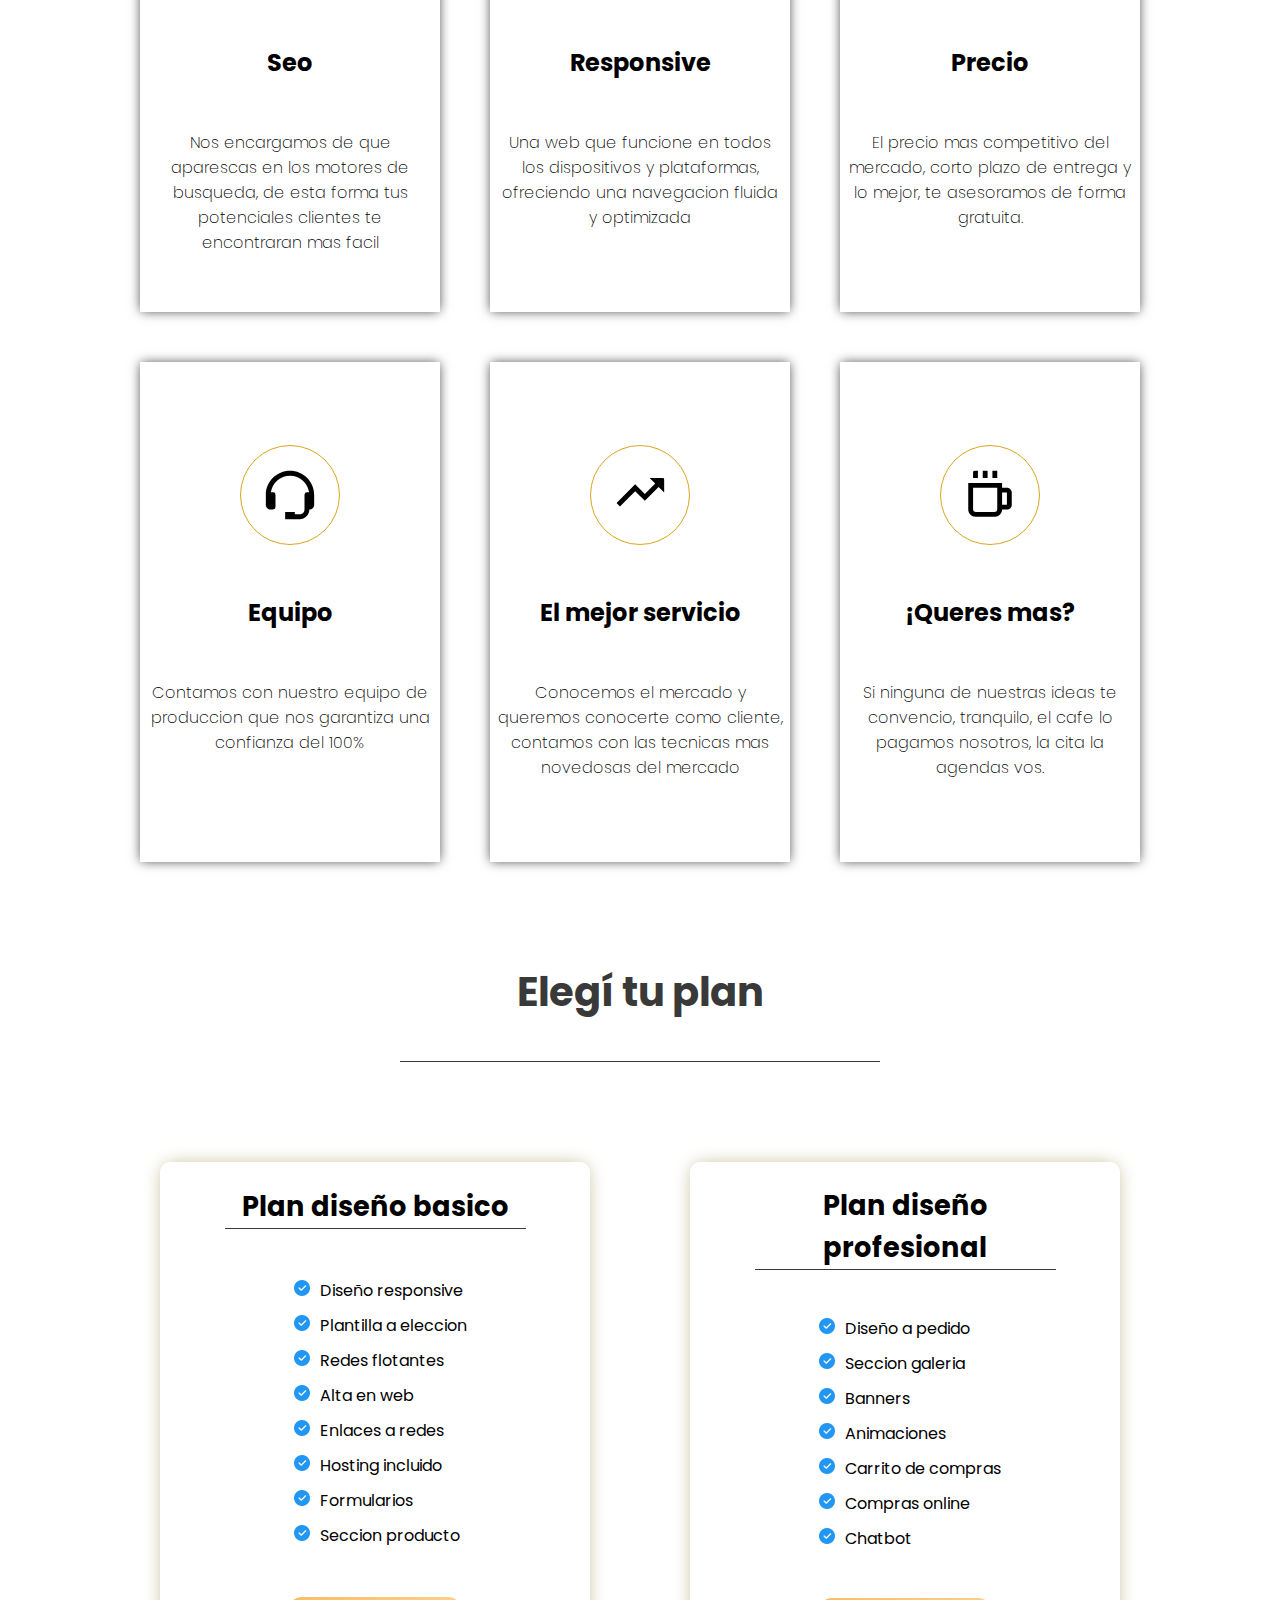
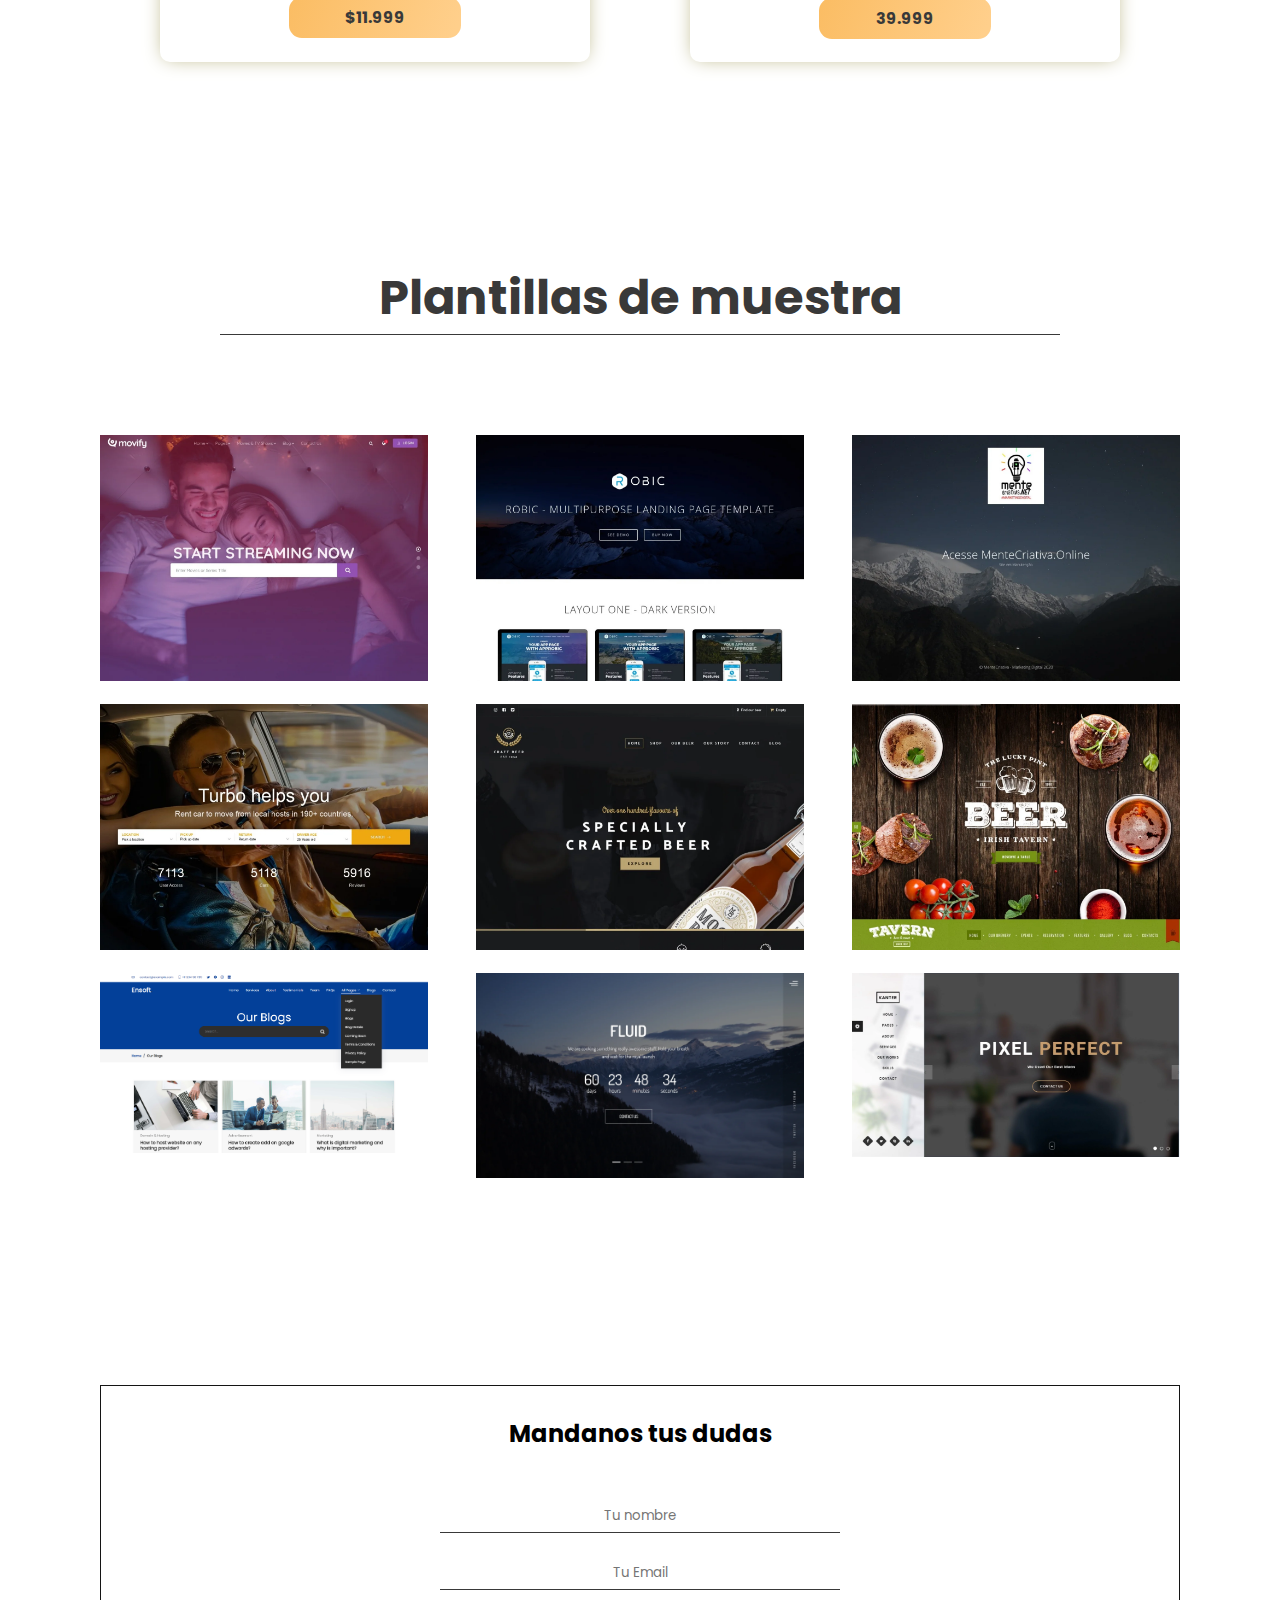
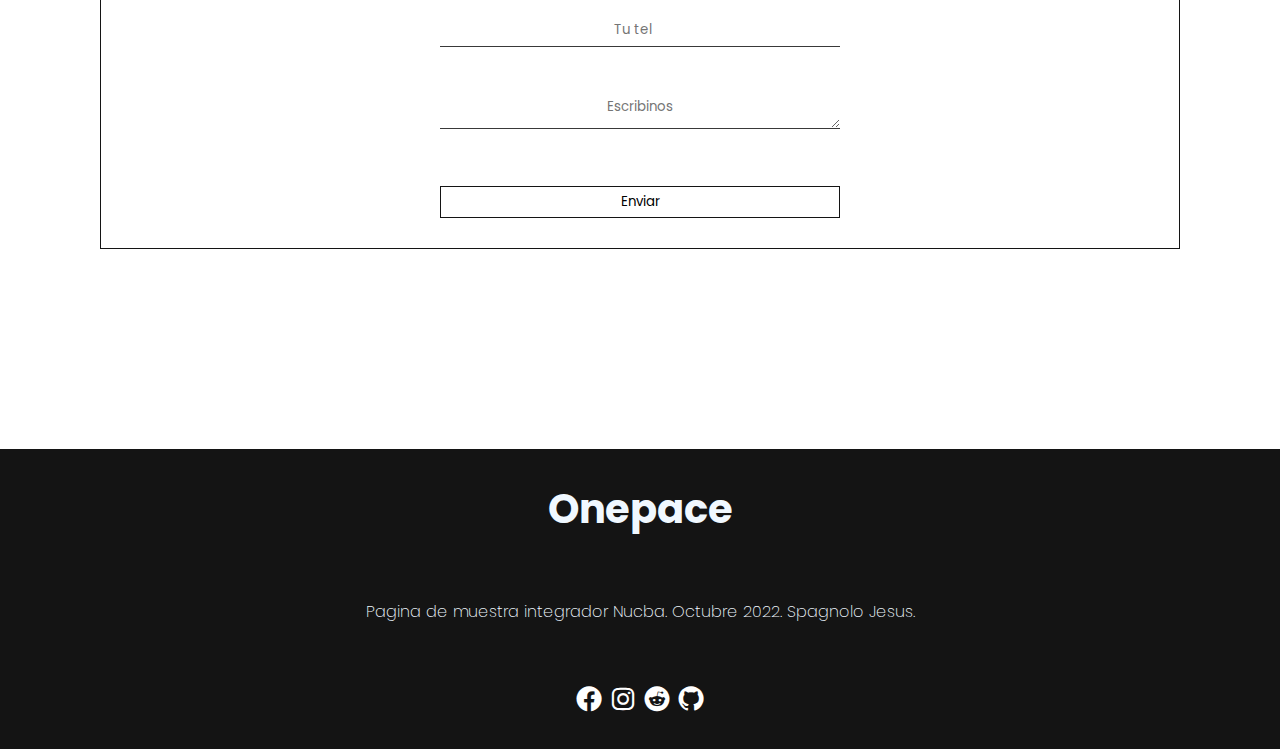
==== commit 8ed819e0: "Arreglos en secciones" ====
--- a/index.html
+++ b/index.html
@@ -26,6 +26,7 @@
                     <a class="expand" href="#servicios">Servicios</a>
                     <a class="expand" href="#galeria">Galeria</a>
                     <a class="expand" href="#contactanos">Contactanos</a>
+                    <a class="expand" href="sesion.html">Iniciar sesion</a>
                     <span class="deco__points end"></span>
                 </div>
             </section>
@@ -103,7 +104,7 @@
                 </div>
                 <div class="sobrenosotros__card">
                     <img src="./Assets/cafe.svg" alt="" />
-                    <h3>Queres mas ?</h3>
+                    <h3>¡Queres mas?</h3>
                     <p>
                         Si ninguna de nuestras ideas te convencio, tranquilo, el cafe lo pagamos nosotros, la cita la
                         agendas vos.
--- a/style.css
+++ b/style.css
@@ -59,7 +59,7 @@
 }
 
 .nav__input:checked+.nav__menu {
-    background-color: rgb(53, 53, 54);
+    background-color: rgba(21, 21, 21, 0.8);
     clip-path: circle(100% at center);
 }
 
@@ -650,4 +650,90 @@
 .bx {
     color: white;
     font-size: 30px;
+}
+
+
+
+/*******************Formulario******************/
+
+.sesion__container{
+    display: flex;
+    flex-direction: column;
+    justify-content: space-around;
+    align-items: center;
+    width: 320px;
+    height: 60vh;
+    margin: 0 auto;
+    margin-top: 100px;
+    border-radius: 1.3rem;
+    padding: 2rem;
+    box-shadow: 0px 0px 24px 9px rgba(224, 224, 228, 1);
+}
+
+.form__title h2{
+    font-size: 2rem;
+}
+
+.form__title p{
+    font-size: 0.9rem;
+}
+
+
+.form__title p a:visited{
+    color: black;
+}
+
+.form__title p a{
+    border-bottom: goldenrod 1px solid;
+}
+
+.form__sesion , .form__title {
+    display: flex;
+    flex-direction: column;
+    width: 80%;
+    gap: 16px;
+}
+
+.form__btn{
+    width: 100%;
+}
+
+.form__title{
+    justify-content: center;
+    align-items: center;
+    text-align: center;
+}
+
+.input__block{
+    width: 100%;
+    height: 2.5rem;
+    border: none;
+    border-bottom: 1px solid #393939;
+    text-align: center;
+}
+
+.btn__form{
+    display: block;
+    height: 2rem;
+    width: 50%;
+    margin: 0 auto;
+    border: none;
+    border-bottom:1px solid #393939;
+    background-color: white;
+}
+
+.btn__form:hover{
+    background-color: #393939;
+    color: white;
+}
+
+@media screen and (min-width: 784px) {
+    .sesion__container{
+        width: 500px;
+    }
+    
+}
+
+.bx-home{
+    color: #393939;
 }